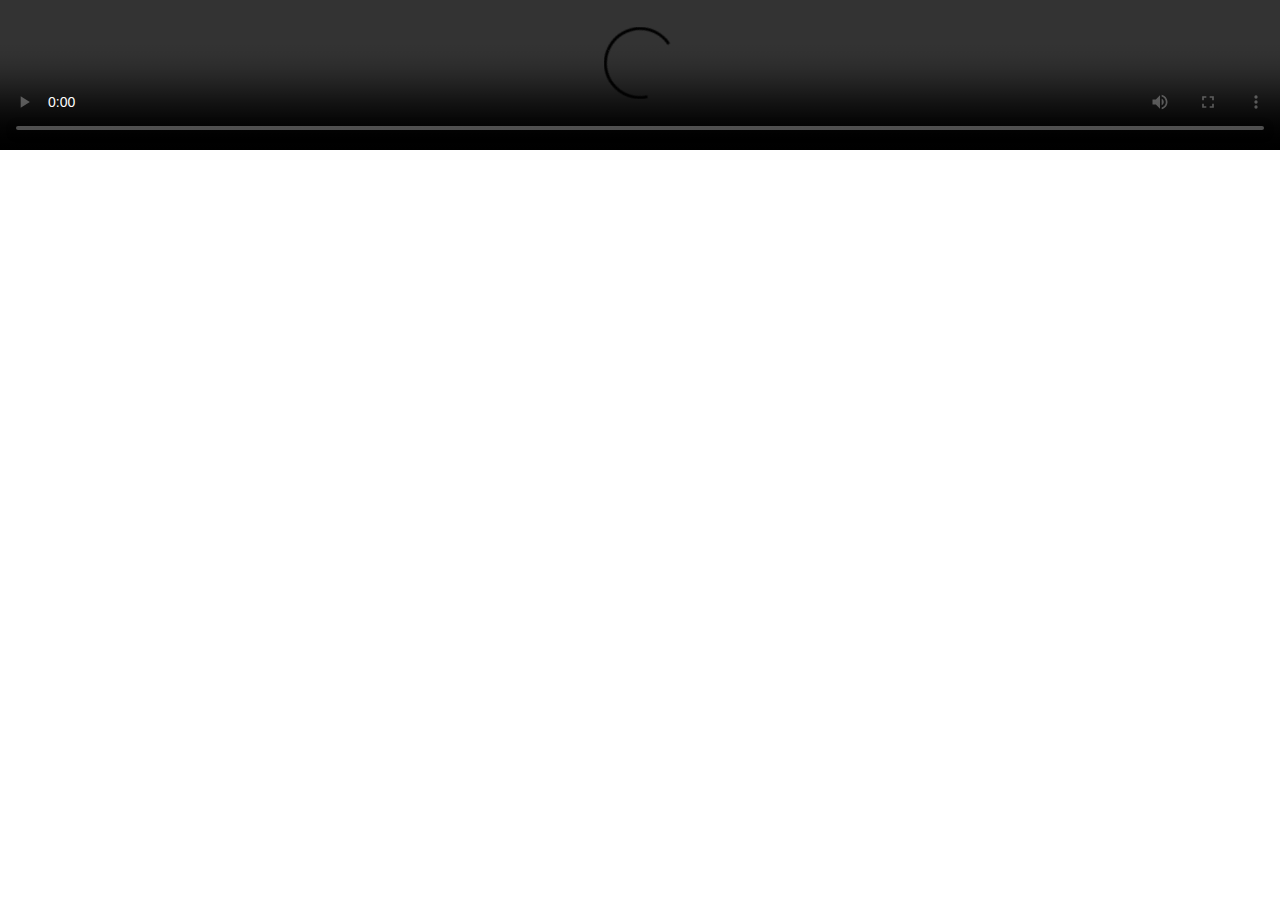
==== webdoc.html @ 49235d66 "Projekt" ====
<!DOCTYPE html>
<html lang="">

<head>
    <meta charset="utf-8">
    <title>Jette</title>
    <meta name="author" content="Frederikke, Frederik & Morten">
    <meta name="description" content="Jette fortæller om Café Parasollen">
    <meta name="viewport" content="width=device-width, initial-scale=1.0">
    <link rel="stylesheet" href="css/style.css">
</head>

<body>
    <header>
    </header>
    <main>
       
       <!-- Video -->
        <article class="video">
            <video id="myVideo" controls>
                <source src="film/Jette_3.mp4" type="video/mp4">
                Your browser does not support HTML5 video.
            </video>
        </article>

       <!-- Text og billede fade ind  -->
        <article>
            <section>
                <h2>Ipsum</h2>
                <p>Lorem ipsum dolor sit amet, consectetur adipisicing elit. Suscipit iusto quis, a autem blanditiis modi. Nemo ipsa repellat porro, mollitia nam, voluptas nostrum, consequatur unde saepe recusandae quaerat vel est.</p>
            </section>
        </article>

       <!-- Billede karusel -->
        <article>
            <section>
                <h2>Dolor</h2>
            </section>
        </article>

    </main>
    <footer></footer>

    <!-- load jQuery library -->
    <script type="text/javascript" src="js/jquery-3.5.1.min.js"></script>

    <!-- load JavaScript -->
    <script src="js/js.js"></script>
</body></html>
---- css/style.css ----
/**
 * file: css/style.css
 **/
@import url('https://fonts.googleapis.com/css2?family=Poppins:ital,wght@0,100;0,200;0,300;0,400;0,500;0,600;0,700;0,800;0,900;1,100;1,200;1,300;1,400;1,500;1,600;1,700;1,800;1,900&display=swap');


* {
    font-family: 'Poppins', sans-serif;
}

html,
body {
    overflow: hidden;
}


body {
    padding: 0;
    margin: 0;
}

#myVideo {
    width: 100%;
}

.video {
    padding: 0;
    margin: 0;
}


/* Får siden til at snappe til articles */
main {
    overflow: scroll;
    height: 100vh;
    scroll-snap-type: mandatory;
    scroll-snap-type: y mandatory;
    scroll-snap-points-y: repeat(100%);
}

article {
    margin: 2%;
    height: 100vh;
    scroll-snap-align: start;
    position: relative;
}

section {
    margin: auto;
    width: 70%;
    padding: 20% 0;
}
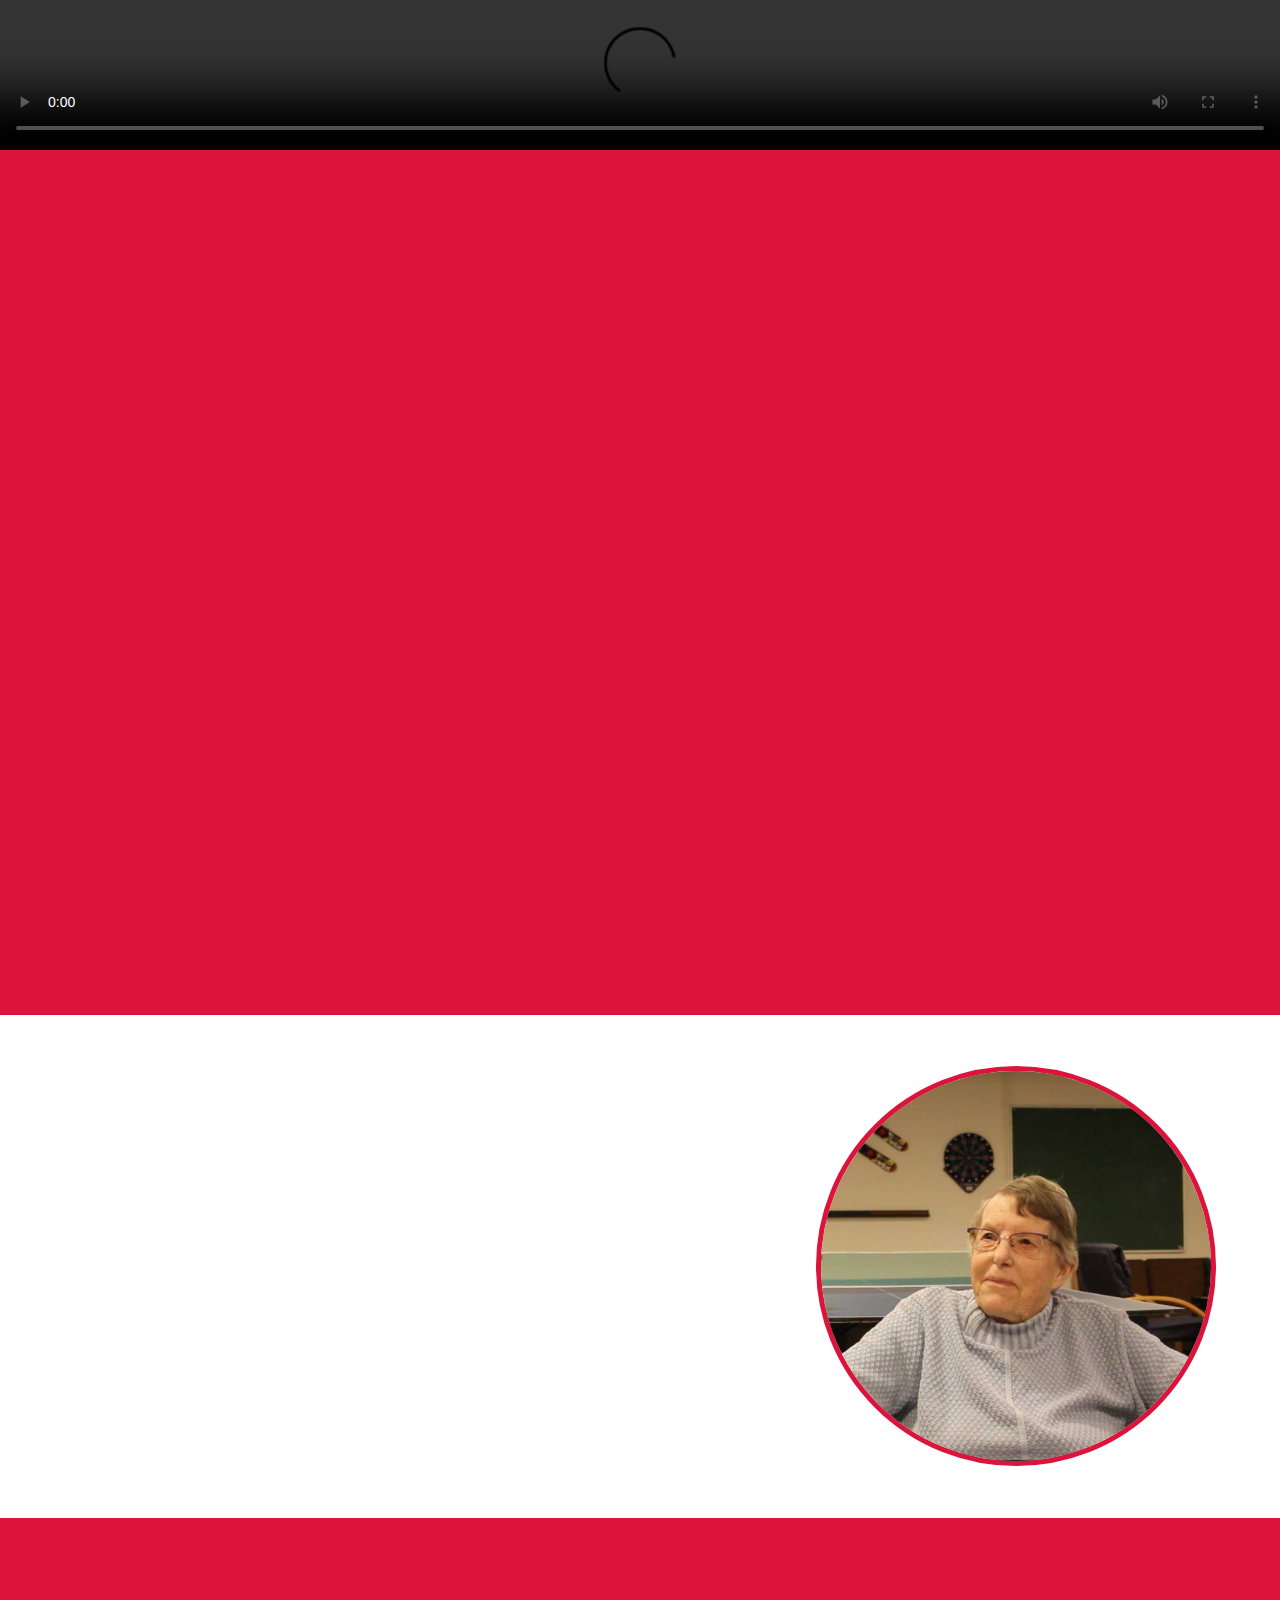
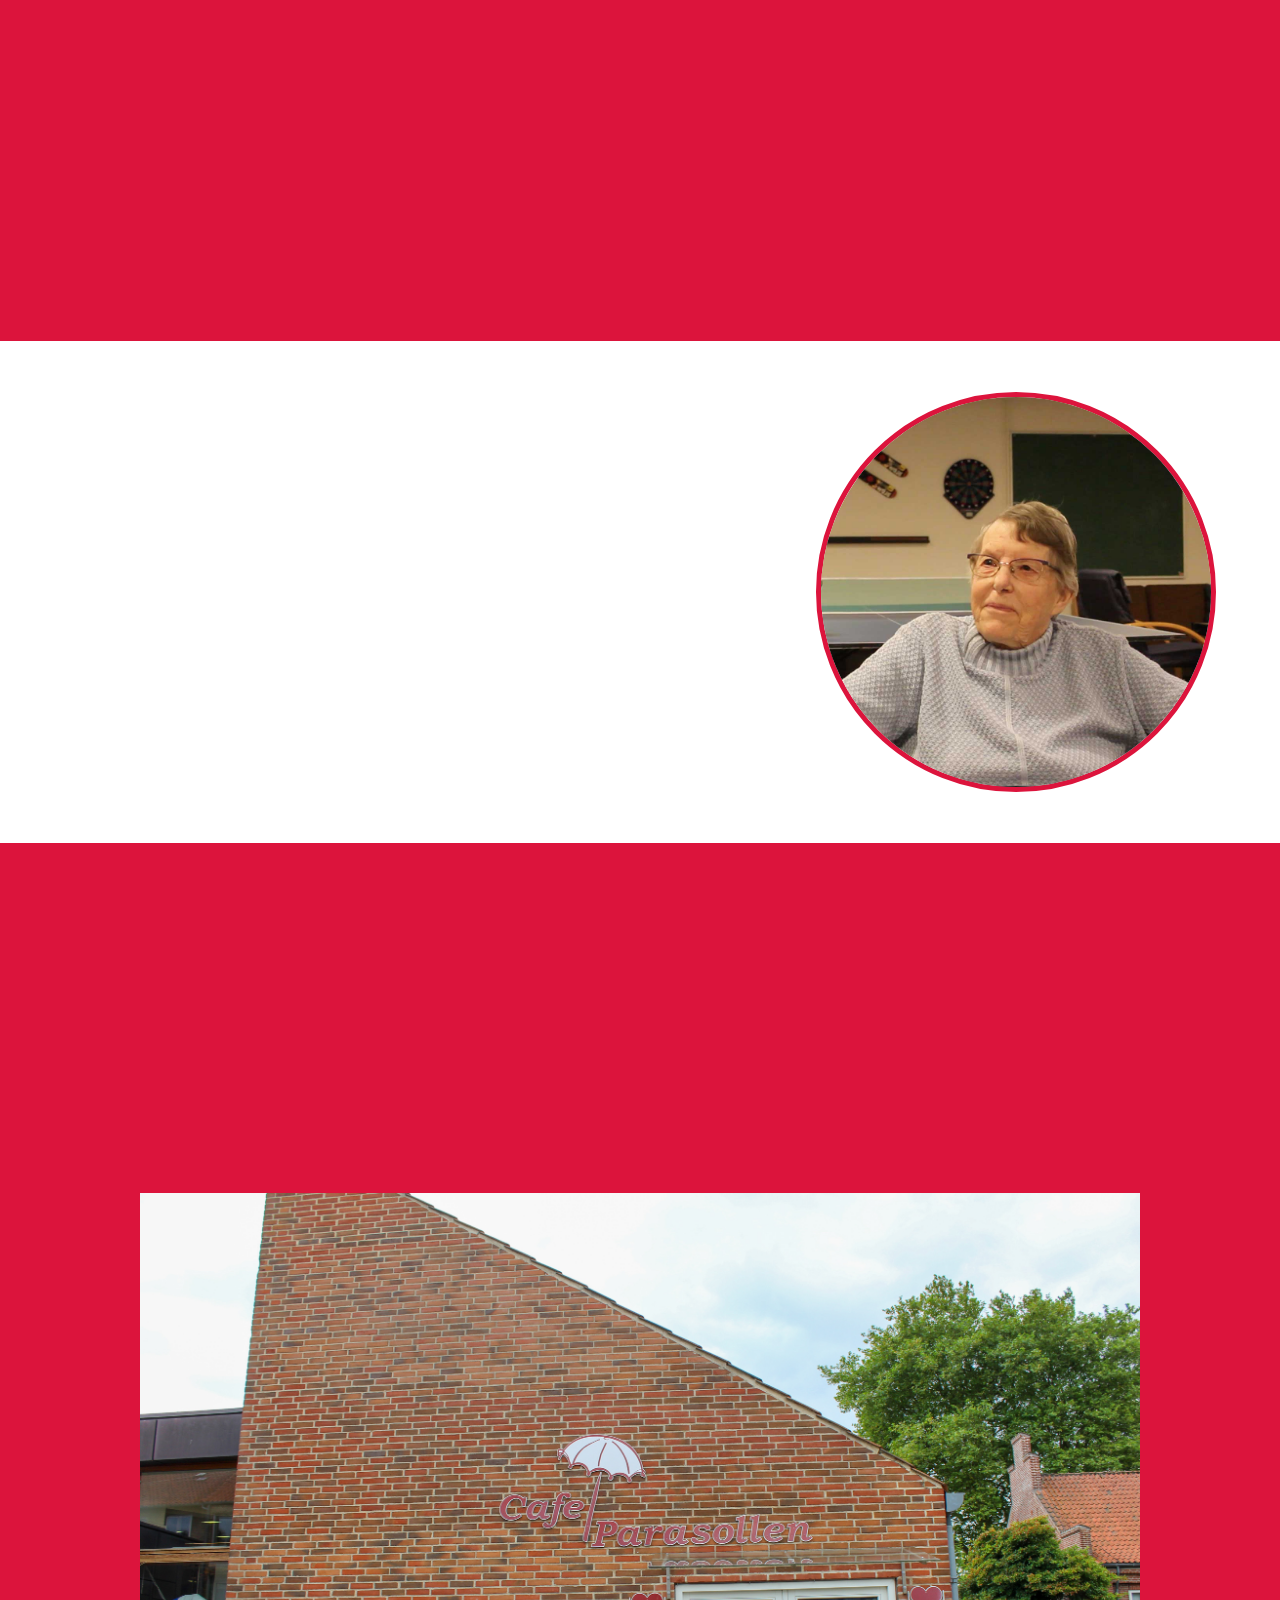
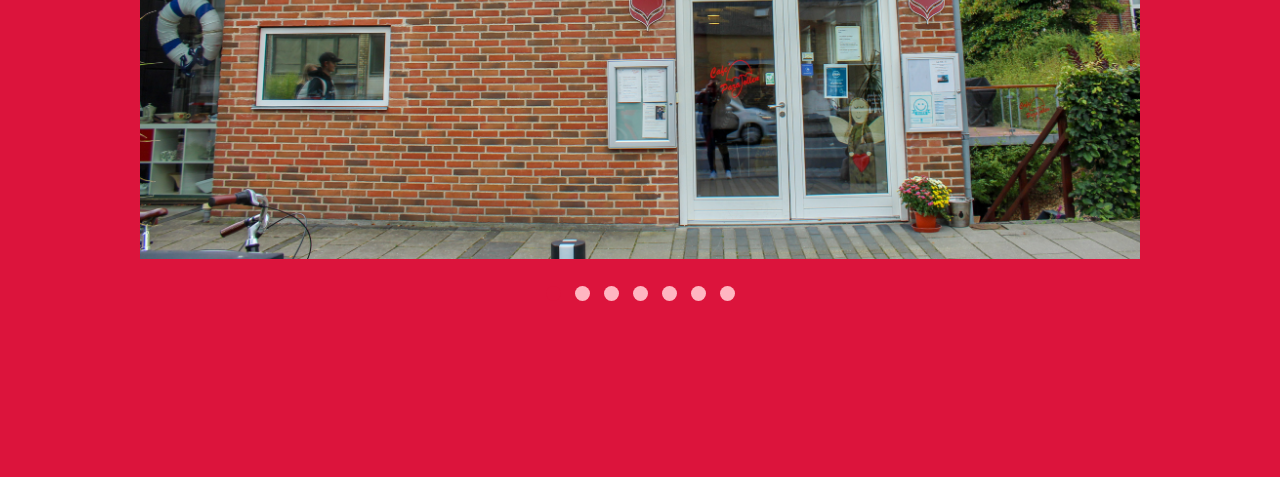
==== commit 4e29f5c3: "Update 3" ====
--- a/webdoc.html
+++ b/webdoc.html
@@ -26,15 +26,85 @@
        <!-- Text og billede fade ind  -->
         <article>
             <section>
-                <h2>Ipsum</h2>
-                <p>Lorem ipsum dolor sit amet, consectetur adipisicing elit. Suscipit iusto quis, a autem blanditiis modi. Nemo ipsa repellat porro, mollitia nam, voluptas nostrum, consequatur unde saepe recusandae quaerat vel est.</p>
+             <div class="intro">
+        <div class="intro-content">
+            <!--  Class intro-text bliver brugt som text til at fade in -->
+            <div class="intro-text">
+                <h2>Årsager til ensomhed?</h2>
+                <p>Ensomhed kommer når en persons sociale behov ikke er opfyldt af deres sociale relationer.<br> 
+Ensomhed kan bl.a. opstå ved flytning, skilsmisse, pensionering, fyring, dødsfald og andre begivenheder hvor man mister sociale relationer.
+Derudover ser man ofte ensomhed ved førtidspensionister, arbejdsløse og enlige uden hjemmeboende børn.
+</p>
+            </div>
+            <img class="intro-billede" src="img/Jette_2.jpg" alt="Billede af Jette">
+        </div>
+                </div>
             </section>
         </article>
 
+      <!-- Text og billede fade ind  -->
+        <article>
+            <section>
+             <div class="intro">
+        <div class="intro-content">
+            <!--  Class intro-text bliver brugt som text til at fade in -->
+            <div class="intro-text">
+                <h2>Årsager til ensomhed?</h2>
+                <p>Ensomhed kommer når en persons sociale behov ikke er opfyldt af deres sociale relationer.<br> 
+Ensomhed kan bl.a. opstå ved flytning, skilsmisse, pensionering, fyring, dødsfald og andre begivenheder hvor man mister sociale relationer.
+Derudover ser man ofte ensomhed ved førtidspensionister, arbejdsløse og enlige uden hjemmeboende børn.
+</p>
+            </div>
+            <img class="intro-billede" src="img/Jette_2.jpg" alt="Billede af Jette">
+        </div>
+                </div>
+            </section>
+        </article>
+      
        <!-- Billede karusel -->
         <article>
-            <section>
-                <h2>Dolor</h2>
+            <section class="slideshow">
+                <div class="slideshow-container">
+
+            <div class="mySlides fade">
+                <img src="img/Parasollen-1.jpg" style="width:100%">
+            </div>
+
+            <div class="mySlides fade">
+                <img src="img/Parasollen-2.jpg" style="width:100%">
+            </div>
+
+            <div class="mySlides fade">
+                <img src="img/Parasollen-3.jpg" style="width:100%">
+            </div>
+
+            <div class="mySlides fade">
+                <img src="img/Parasollen-4.jpg" style="width:100%">
+            </div>
+
+            <div class="mySlides fade">
+                <img src="img/Parasollen-5.jpg" style="width:100%">
+            </div>
+
+            <div class="mySlides fade">
+                <img src="img/Parasollen-6.jpg" style="width:100%">
+            </div>
+
+            <div class="mySlides fade">
+                <img src="img/Parasollen-7.jpg" style="width:100%">
+            </div>
+        </div>
+        
+    <!-- Der skal være ét dot pr. image -->
+        <div style="text-align:center">
+            <span class="dot"></span>
+            <span class="dot"></span>
+            <span class="dot"></span>
+            <span class="dot"></span>
+            <span class="dot"></span>
+            <span class="dot"></span>
+            <span class="dot"></span>
+        </div>
             </section>
         </article>
 
@@ -43,7 +113,7 @@
 
     <!-- load jQuery library -->
     <script type="text/javascript" src="js/jquery-3.5.1.min.js"></script>
-
+    
     <!-- load JavaScript -->
     <script src="js/js.js"></script>
 </body></html>--- a/css/style.css
+++ b/css/style.css
@@ -6,15 +6,17 @@
 
 * {
     font-family: 'Poppins', sans-serif;
+    box-sizing: border-box;
 }
 
 html,
 body {
-    overflow: hidden;
+
 }
 
 
 body {
+    background-color: crimson;
     padding: 0;
     margin: 0;
 }
@@ -31,24 +33,120 @@
 
 /* Får siden til at snappe til articles */
 main {
-    overflow: scroll;
+
     height: 100vh;
-    scroll-snap-type: mandatory;
-    scroll-snap-type: y mandatory;
-    scroll-snap-points-y: repeat(100%);
+
 }
 
 article {
-    margin: 2%;
-    height: 100vh;
-    scroll-snap-align: start;
-    position: relative;
-}
+    margin: 2% 0;
+ height: 100vh;
+} 
 
 section {
     margin: auto;
-    width: 70%;
-    padding: 20% 0;
+    width: 100%;
+    padding: 7% 0;
+}
+
+/* Den skal være gennemsigtig og skubbe y-aksen fra klassen 20px ned med 0.5s */
+.intro-text {
+    margin: auto;
+    width: 80%;
+    opacity: 0;
+    transform: translateY(150px);
+    transition: 1.5s all ease-in-out;
+}
+
+.intro-appear {
+    opacity: 1;
+    transform: translateY(0px);
 }
 
 
+/* Får tekst og billede til at være ved siden af hinanden */
+.intro-content {
+    display: grid;
+    grid-template-columns: no-repeat(2, 1fr);
+    background-color: white;
+    padding: 4% 5%;
+}
+
+.intro-content img{
+    width: 400px;
+    border-radius: 50%;
+    border: 5px solid crimson;
+}
+
+.intro-billede {
+   margin: auto;
+    grid-column: 2;
+}
+
+
+
+
+/*Slideshow */ 
+.slideshow{
+    padding: 0;
+}
+
+.mySlides {
+    display: none;
+}
+
+.slideshow-container img {
+    vertical-align: middle;
+    margin-top: 1em;
+    margin-bottom: 1.5em; /* Margin er til for at skabe lige meget luft over og under */
+}
+
+/* Størrelse og position af slideshow */
+.slideshow-container {
+    max-width: 1000px;
+    position: relative;
+    margin: auto; /* Sørger for at slideshowet er placeret i midten af skærmen */
+}
+
+/* Dots der indikere hvilket nr. billede man er ved. De er stylet til at have en bestemt størrelse, farve og placering */
+.dot {
+    height: 15px;
+    width: 15px;
+    margin: 0 5px;
+    background-color: lightpink; /* De inaktive dots */
+    border-radius: 50%;
+    display: inline-block; /* uden den dukker dots ikke op */
+    transition: background-color 0.6s ease;
+}
+
+.active {
+    background-color: crimson; /* Den aktive dot */
+}
+
+/* Fading animation til når billedet skifter til et andet */
+.fade {
+    -webkit-animation-name: fade;
+    -webkit-animation-duration: 1.5s;
+    animation-name: fade;
+    animation-duration: 1.5s;
+}
+
+@-webkit-keyframes fade {
+    from {
+        opacity: .4
+    }
+
+    to {
+        opacity: 1
+    }
+}
+
+@keyframes fade {
+    from {
+        opacity: .4
+    }
+
+    to {
+        opacity: 1
+    }
+}
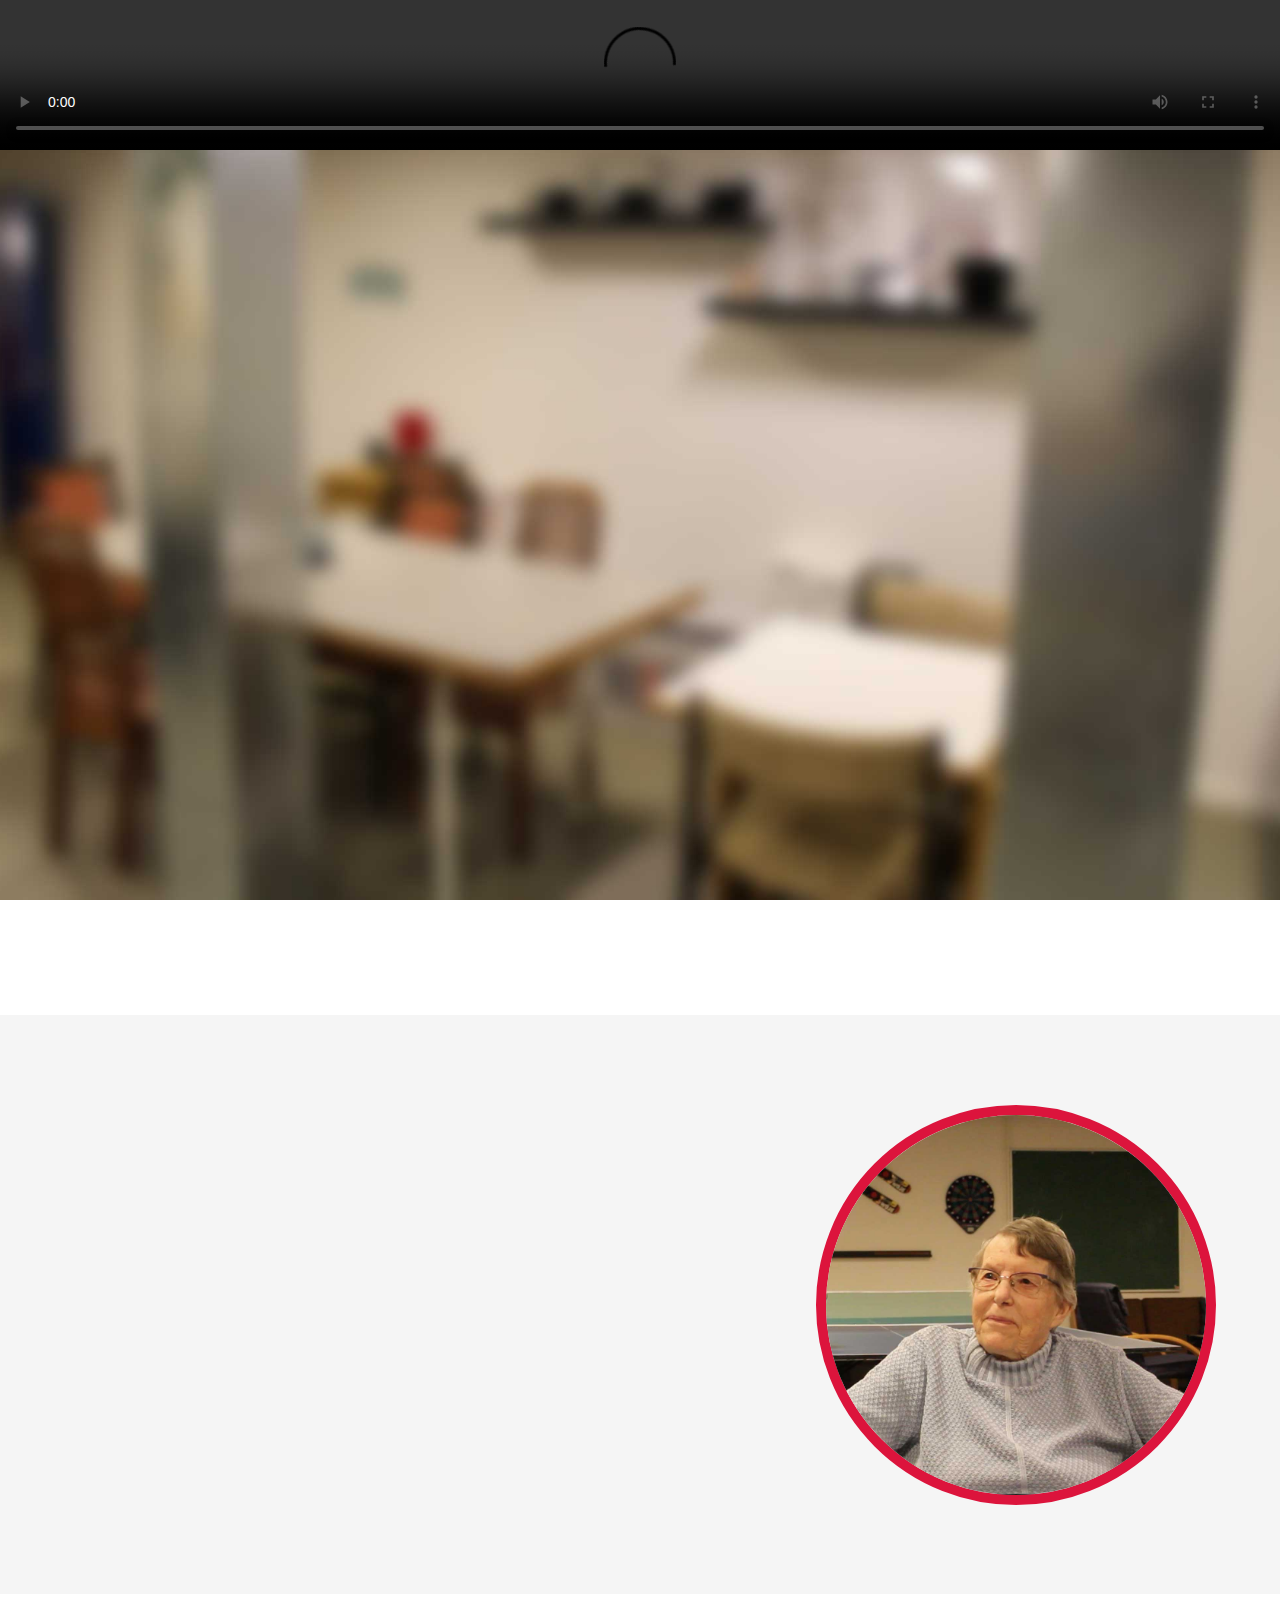
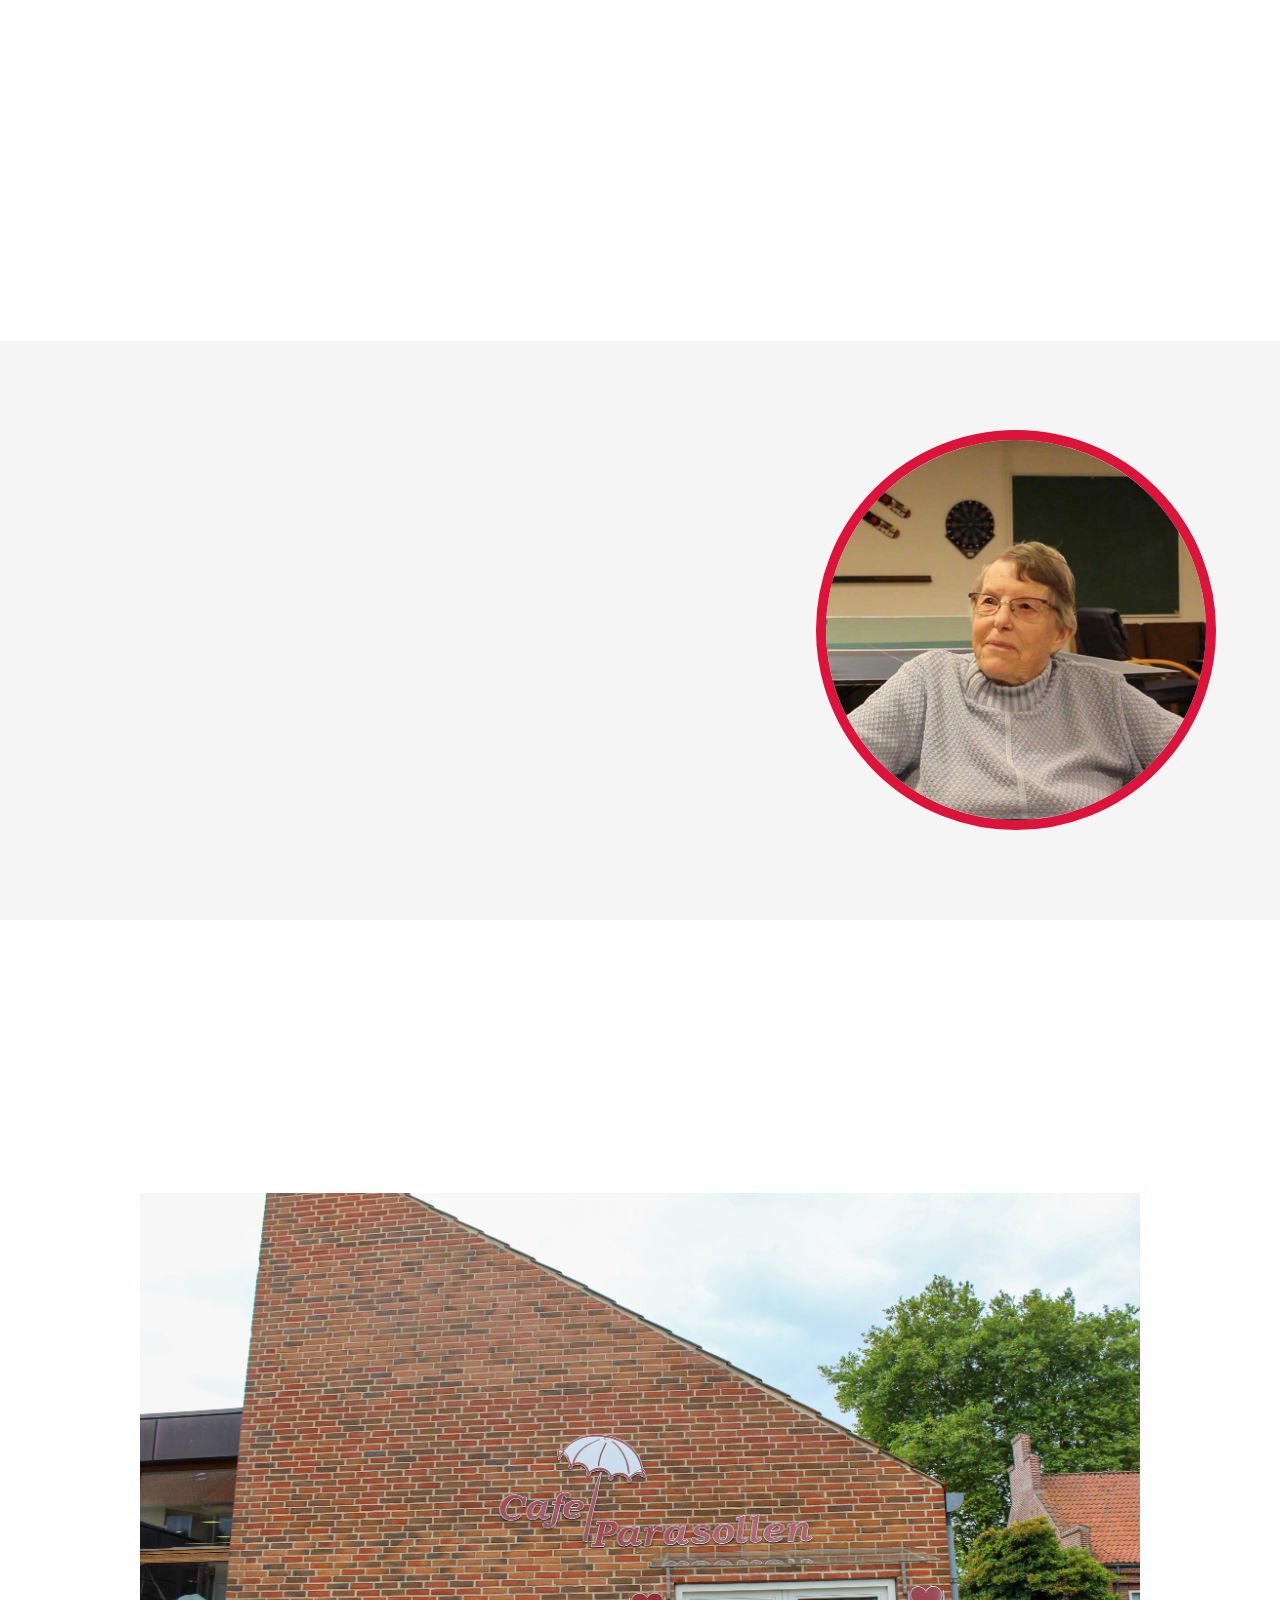
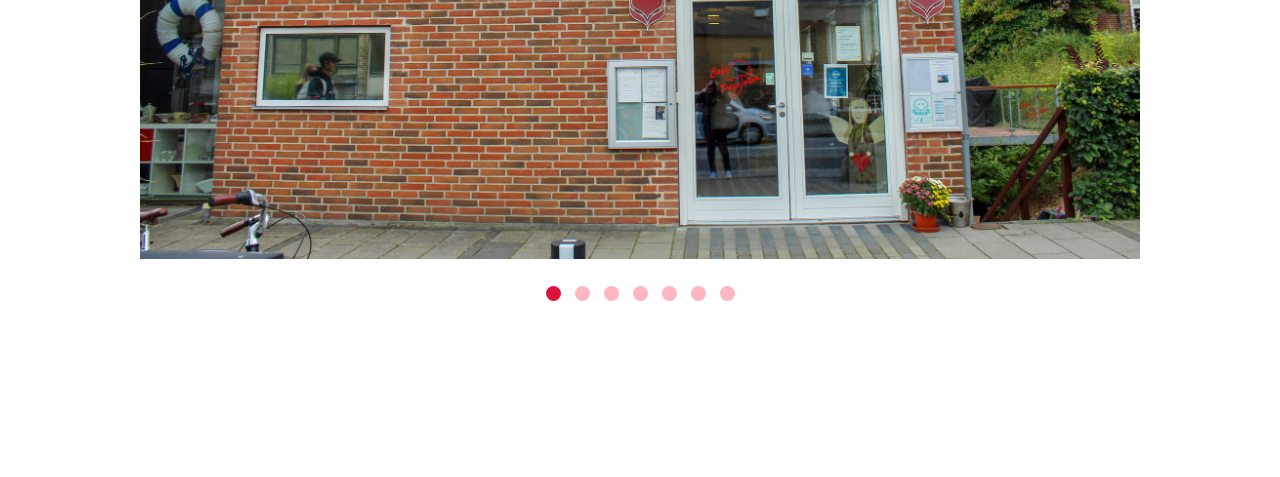
==== commit 5de8ae2a: "Update 4" ====
--- a/webdoc.html
+++ b/webdoc.html
@@ -14,8 +14,8 @@
     <header>
     </header>
     <main>
-       
-       <!-- Video -->
+
+        <!-- Video -->
         <article class="video">
             <video id="myVideo" controls>
                 <source src="film/Jette_3.mp4" type="video/mp4">
@@ -23,88 +23,88 @@
             </video>
         </article>
 
-       <!-- Text og billede fade ind  -->
+        <!-- Text og billede box med fade ind text -->
         <article>
             <section>
-             <div class="intro">
-        <div class="intro-content">
-            <!--  Class intro-text bliver brugt som text til at fade in -->
-            <div class="intro-text">
-                <h2>Årsager til ensomhed?</h2>
-                <p>Ensomhed kommer når en persons sociale behov ikke er opfyldt af deres sociale relationer.<br> 
-Ensomhed kan bl.a. opstå ved flytning, skilsmisse, pensionering, fyring, dødsfald og andre begivenheder hvor man mister sociale relationer.
-Derudover ser man ofte ensomhed ved førtidspensionister, arbejdsløse og enlige uden hjemmeboende børn.
-</p>
-            </div>
-            <img class="intro-billede" src="img/Jette_2.jpg" alt="Billede af Jette">
-        </div>
+                <div class="intro">
+                    <div class="intro-content">
+                        <!-- intro-text bliver brugt som text til at fade in -->
+                        <div id="intro-text">
+                            <h2>Årsager til ensomhed?</h2>
+                            <p>Ensomhed kommer når en persons sociale behov ikke er opfyldt af deres sociale relationer.<br>
+                                Ensomhed kan bl.a. opstå ved flytning, skilsmisse, pensionering, fyring, dødsfald og andre begivenheder hvor man mister sociale relationer.<br>
+                                Derudover ser man ofte ensomhed ved førtidspensionister, arbejdsløse og enlige uden hjemmeboende børn.
+                            </p>
+                        </div>
+                        <img class="intro-billede" src="img/Jette_2.jpg" alt="Billede af Jette">
+                    </div>
+                </div>
+            </section>
+        </article>
+        <!-- Text og billede box med fade ind text -->
+        <article>
+            <section>
+                <div class="intro">
+                    <div class="intro-content">
+                        <!-- intro-text2 bliver brugt som text til at fade in -->
+                        <div id="intro-text2">
+                            <h2>Årsager til ensomhed?</h2>
+                            <p>Ensomhed kommer når en persons sociale behov ikke er opfyldt af deres sociale relationer.<br>
+                                Ensomhed kan bl.a. opstå ved flytning, skilsmisse, pensionering, fyring, dødsfald og andre begivenheder hvor man mister sociale relationer.<br>
+                                Derudover ser man ofte ensomhed ved førtidspensionister, arbejdsløse og enlige uden hjemmeboende børn.
+                            </p>
+                        </div>
+                        <img class="intro-billede" src="img/Jette_2.jpg" alt="Billede af Jette">
+                    </div>
                 </div>
             </section>
         </article>
 
-      <!-- Text og billede fade ind  -->
-        <article>
-            <section>
-             <div class="intro">
-        <div class="intro-content">
-            <!--  Class intro-text bliver brugt som text til at fade in -->
-            <div class="intro-text">
-                <h2>Årsager til ensomhed?</h2>
-                <p>Ensomhed kommer når en persons sociale behov ikke er opfyldt af deres sociale relationer.<br> 
-Ensomhed kan bl.a. opstå ved flytning, skilsmisse, pensionering, fyring, dødsfald og andre begivenheder hvor man mister sociale relationer.
-Derudover ser man ofte ensomhed ved førtidspensionister, arbejdsløse og enlige uden hjemmeboende børn.
-</p>
-            </div>
-            <img class="intro-billede" src="img/Jette_2.jpg" alt="Billede af Jette">
-        </div>
-                </div>
-            </section>
-        </article>
-      
-       <!-- Billede karusel -->
+
+        <!-- Billede karusel -->
         <article>
             <section class="slideshow">
                 <div class="slideshow-container">
 
-            <div class="mySlides fade">
-                <img src="img/Parasollen-1.jpg" style="width:100%">
-            </div>
+                    <div class="mySlides fade">
+                        <img src="img/Parasollen-1.jpg" style="width:100%">
+                    </div>
 
-            <div class="mySlides fade">
-                <img src="img/Parasollen-2.jpg" style="width:100%">
-            </div>
+                    <div class="mySlides fade">
+                        <img src="img/Parasollen-2.jpg" style="width:100%">
+                    </div>
 
-            <div class="mySlides fade">
-                <img src="img/Parasollen-3.jpg" style="width:100%">
-            </div>
+                    <div class="mySlides fade">
+                        <img src="img/Parasollen-3.jpg" style="width:100%">
+                    </div>
 
-            <div class="mySlides fade">
-                <img src="img/Parasollen-4.jpg" style="width:100%">
-            </div>
+                    <div class="mySlides fade">
+                        <img src="img/Parasollen-4.jpg" style="width:100%">
+                    </div>
 
-            <div class="mySlides fade">
-                <img src="img/Parasollen-5.jpg" style="width:100%">
-            </div>
+                    <div class="mySlides fade">
+                        <img src="img/Parasollen-5.jpg" style="width:100%">
+                    </div>
 
-            <div class="mySlides fade">
-                <img src="img/Parasollen-6.jpg" style="width:100%">
-            </div>
+                    <div class="mySlides fade">
+                        <img src="img/Parasollen-6.jpg" style="width:100%">
+                    </div>
 
-            <div class="mySlides fade">
-                <img src="img/Parasollen-7.jpg" style="width:100%">
-            </div>
-        </div>
-        
-    <!-- Der skal være ét dot pr. image -->
-        <div style="text-align:center">
-            <span class="dot"></span>
-            <span class="dot"></span>
-            <span class="dot"></span>
-            <span class="dot"></span>
-            <span class="dot"></span>
-            <span class="dot"></span>
-            <span class="dot"></span>
-        </div>
+                    <div class="mySlides fade">
+                        <img src="img/Parasollen-7.jpg" style="width:100%">
+                    </div>
+                </div>
+
+                <!-- Der skal være ét dot pr. image -->
+                <div style="text-align:center">
+                    <span class="dot"></span>
+                    <span class="dot"></span>
+                    <span class="dot"></span>
+                    <span class="dot"></span>
+                    <span class="dot"></span>
+                    <span class="dot"></span>
+                    <span class="dot"></span>
+                </div>
             </section>
         </article>
 
@@ -113,7 +113,9 @@
 
     <!-- load jQuery library -->
     <script type="text/javascript" src="js/jquery-3.5.1.min.js"></script>
-    
+
     <!-- load JavaScript -->
     <script src="js/js.js"></script>
-</body></html>+</body>
+
+</html>
--- a/css/style.css
+++ b/css/style.css
@@ -10,13 +10,15 @@
 }
 
 html,
-body {
-
-}
+body {}
 
 
 body {
-    background-color: crimson;
+    background-image: url(../img/baggrund.jpg);
+    background-size: cover;
+    background-attachment: fixed;
+    background-position: center;
+    background-repeat: no-repeat;
     padding: 0;
     margin: 0;
 }
@@ -40,8 +42,8 @@
 
 article {
     margin: 2% 0;
- height: 100vh;
-} 
+    height: 100vh;
+}
 
 section {
     margin: auto;
@@ -50,7 +52,8 @@
 }
 
 /* Den skal være gennemsigtig og skubbe y-aksen fra klassen 20px ned med 0.5s */
-.intro-text {
+
+#intro-text {
     margin: auto;
     width: 80%;
     opacity: 0;
@@ -58,8 +61,25 @@
     transition: 1.5s all ease-in-out;
 }
 
-.intro-appear {
+
+#intro-text.active {
     opacity: 1;
+    background-color: #f5f5f5;
+    transform: translateY(0px);
+}
+
+#intro-text2 {
+    margin: auto;
+    width: 80%;
+    opacity: 0;
+    transform: translateY(150px);
+    transition: 1.5s all ease-in-out;
+}
+
+
+#intro-text2.active {
+    opacity: 1;
+    background-color: #f5f5f5;
     transform: translateY(0px);
 }
 
@@ -68,27 +88,33 @@
 .intro-content {
     display: grid;
     grid-template-columns: no-repeat(2, 1fr);
-    background-color: white;
-    padding: 4% 5%;
+    background-color: #f5f5f5;
+    padding: 7% 5%;
 }
 
-.intro-content img{
+.intro-content img {
     width: 400px;
     border-radius: 50%;
-    border: 5px solid crimson;
+    border: 10px solid crimson;
+}
+
+.intro h2 {
+    color: crimson;
 }
 
 .intro-billede {
-   margin: auto;
+    margin: auto;
     grid-column: 2;
 }
 
 
 
 
-/*Slideshow */ 
-.slideshow{
+
+/*Slideshow */
+.slideshow {
     padding: 0;
+    background: white;
 }
 
 .mySlides {
@@ -98,14 +124,16 @@
 .slideshow-container img {
     vertical-align: middle;
     margin-top: 1em;
-    margin-bottom: 1.5em; /* Margin er til for at skabe lige meget luft over og under */
+    margin-bottom: 1.5em;
+    /* Margin er til for at skabe lige meget luft over og under */
 }
 
 /* Størrelse og position af slideshow */
 .slideshow-container {
     max-width: 1000px;
     position: relative;
-    margin: auto; /* Sørger for at slideshowet er placeret i midten af skærmen */
+    margin: auto;
+    /* Sørger for at slideshowet er placeret i midten af skærmen */
 }
 
 /* Dots der indikere hvilket nr. billede man er ved. De er stylet til at have en bestemt størrelse, farve og placering */
@@ -113,14 +141,17 @@
     height: 15px;
     width: 15px;
     margin: 0 5px;
-    background-color: lightpink; /* De inaktive dots */
+    background-color: lightpink;
+    /* De inaktive dots */
     border-radius: 50%;
-    display: inline-block; /* uden den dukker dots ikke op */
+    display: inline-block;
+    /* uden den dukker dots ikke op */
     transition: background-color 0.6s ease;
 }
 
 .active {
-    background-color: crimson; /* Den aktive dot */
+    background-color: crimson;
+    /* Den aktive dot */
 }
 
 /* Fading animation til når billedet skifter til et andet */
